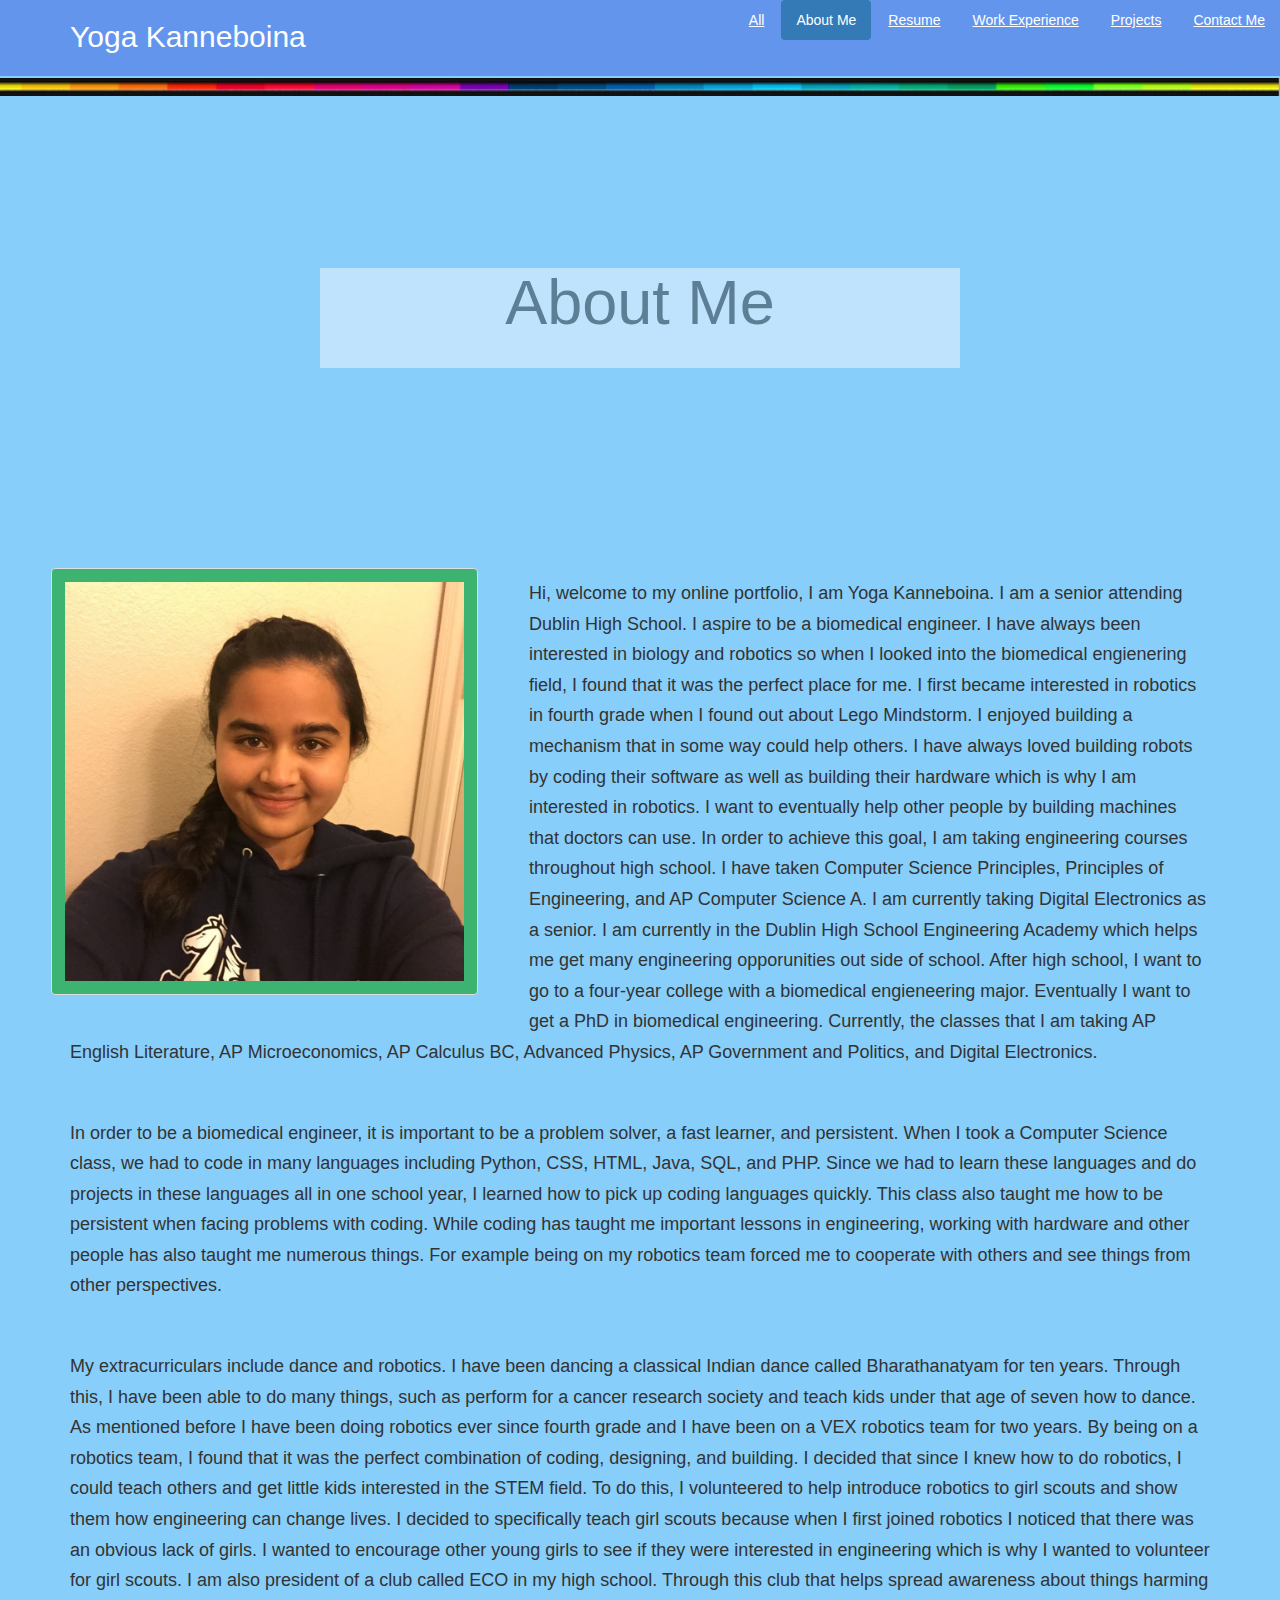
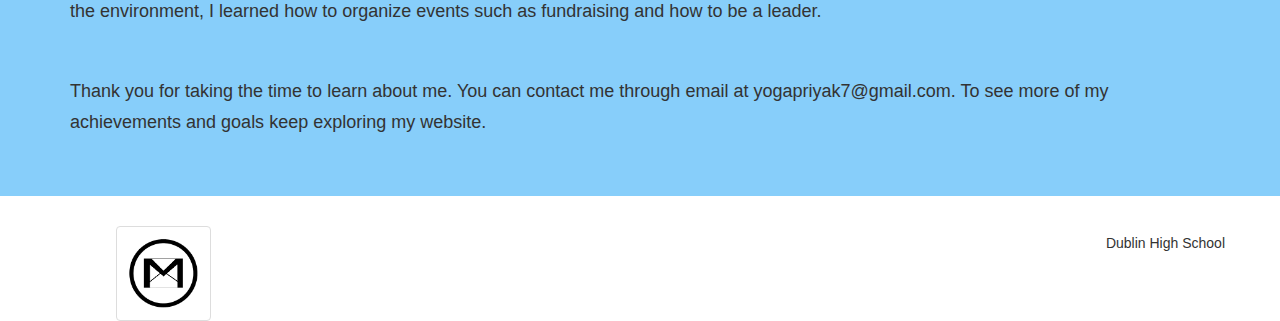
==== Kanneboina_AboutMe.html @ 17a6a9fa "Update Kanneboina_AboutMe.html" ====
<!doctype html>
<html>
    <head>
        <title>My Online Portfolio</title>
        <link rel="stylesheet" type="text/css" href= "bootstrap-3.3.7-dist/css/bootstrap.css"/>
        <title>Yoga Kanneboina</title>
        <link rel = "shortcut icon" type="image/x-icon" href = "Images/yk.jpg">
        <!--<link rel="stylesheet" type="text/js" href= "bootstrap-3.3.7-dist/js/my.js"/>-->
        <script src = "bootstrap-3.3.7-dist/js/my.js"></script>
        <link href="https://fonts.googleapis.com/css?family=Raleway" rel="stylesheet">
    </head>
    <body>
        <div class = "fixed">
        <div class="header">
            <div class="pull-right">
                <ul class="nav nav-pills">
                    <li>
                        <a class= "white" href="index.html">All</a>
                    </li>
                    <li class = "active">
                        <a href="Kanneboina_AboutMe.html">About Me</a>
                    </li>
                    <li>
                        <a class= "white" href="Kanneboina_Resume.html">Resume</a>
                    </li>
                    <li>
                        <a class= "white" href="Kanneboina_WorkExperience.html">Work Experience</a>
                    </li>
                     <li>
                        <a class= "white" href="Kanneboina_Projects.html">Projects</a>
                    </li>
                     <li>
                        <a class= "white" href="Kanneboina_ContactMe.html">Contact Me</a>
                    </li>
                </ul>
            </div>
            <div class="container"><h2>Yoga Kanneboina</h2></div>
        </div>
        <img class= "line" src="Images/color-line.jpg">
        </div>
            <div class = "jumbotron">
                <div class ="cool">
                    <h1 class = "box-caption container">About Me</h1>
                </div>
                <div>
                     <img class="jumbotron container col-sm-4 thumbnail me" src="Images/me.jpg" alt="My Picture"/>
                </div>
                <div class= "container bigger">
                    <h4 class = "height" >Hi, welcome to my online portfolio, I am Yoga Kanneboina. I am a senior attending Dublin High School. I aspire to be a biomedical engineer. I have always been interested in biology and robotics so when I looked into the biomedical engienering field, I found that it was the perfect place for me. I first became interested in robotics in fourth grade when I found out about Lego Mindstorm. I enjoyed building a mechanism that in some way could help others. I have always loved building robots by coding their software as well as building their hardware which is why I am interested in robotics. I want to eventually help other people by building machines that doctors can use. In order to achieve this goal, I am taking engineering courses throughout high school. I have taken Computer Science Principles, Principles of Engineering, and AP Computer Science A. I am currently taking Digital Electronics as a senior. I am currently in the Dublin High School Engineering Academy which helps me get many engineering opporunities out side of school. After high school, I want to go to a four-year college with a biomedical engieneering major. Eventually I want to get a PhD in biomedical engineering. Currently, the classes that I am taking AP English Literature, AP Microeconomics, AP Calculus BC, Advanced Physics, AP Government and Politics, and Digital Electronics. </h4>
                    <br/>
                    <h4 class = "height" >In order to be a biomedical engineer, it is important to be a problem solver, a fast learner, and persistent. When I took a Computer Science class, we had to code in many languages including Python, CSS, HTML, Java, SQL, and PHP. Since we had to learn these languages and do projects in these languages all in one school year, I learned how to pick up coding languages quickly. This class also taught me how to be persistent when facing problems with coding. While coding has taught me important lessons in engineering, working with hardware and other people has also taught me numerous things. For example being on my robotics team forced me to cooperate with others and see things from other perspectives.</h4> 
                    <br/>
                    <h4 class = "height">My extracurriculars include dance and robotics. I have been dancing a classical Indian dance called Bharathanatyam for ten years. Through this, I have been able to do many things, such as perform for a cancer research society and teach kids under that age of seven how to dance. As mentioned before I have been doing robotics ever since fourth grade and I have been on a VEX robotics team for two years. By being on a robotics team, I found that it was the perfect combination of coding, designing, and building. I decided that since I knew how to do robotics, I could teach others and get little kids interested in the STEM field. To do this, I volunteered to help introduce robotics to girl scouts and show them how engineering can change lives. I decided to specifically teach girl scouts because when I first joined robotics I noticed that there was an obvious lack of girls. I wanted to encourage other young girls to see if they were interested in engineering which is why I wanted to volunteer for girl scouts. I am also president of a club called ECO in my high school. Through this club that helps spread awareness about things harming the environment, I learned how to organize events such as fundraising and how to be a leader.</h4>
                    <br/>
                    <h4 class = "height">Thank you for taking the time to learn about me. You can contact me through email at yogapriyak7@gmail.com. To see more of my achievements and goals keep exploring my website.</h4>
                </div>
            </div>
    </body>
        <div class = "container">
            <h5 class="pull-right row">Dublin High School</h5>
            <footer class="container row col-sm-1 thumbnail press">
                <a href= "mailto:yogapriyak7"><img src="Images/gmail.jpg" alt="My Email"/></a>
            </footer>
        </div>
        </div>
</html>
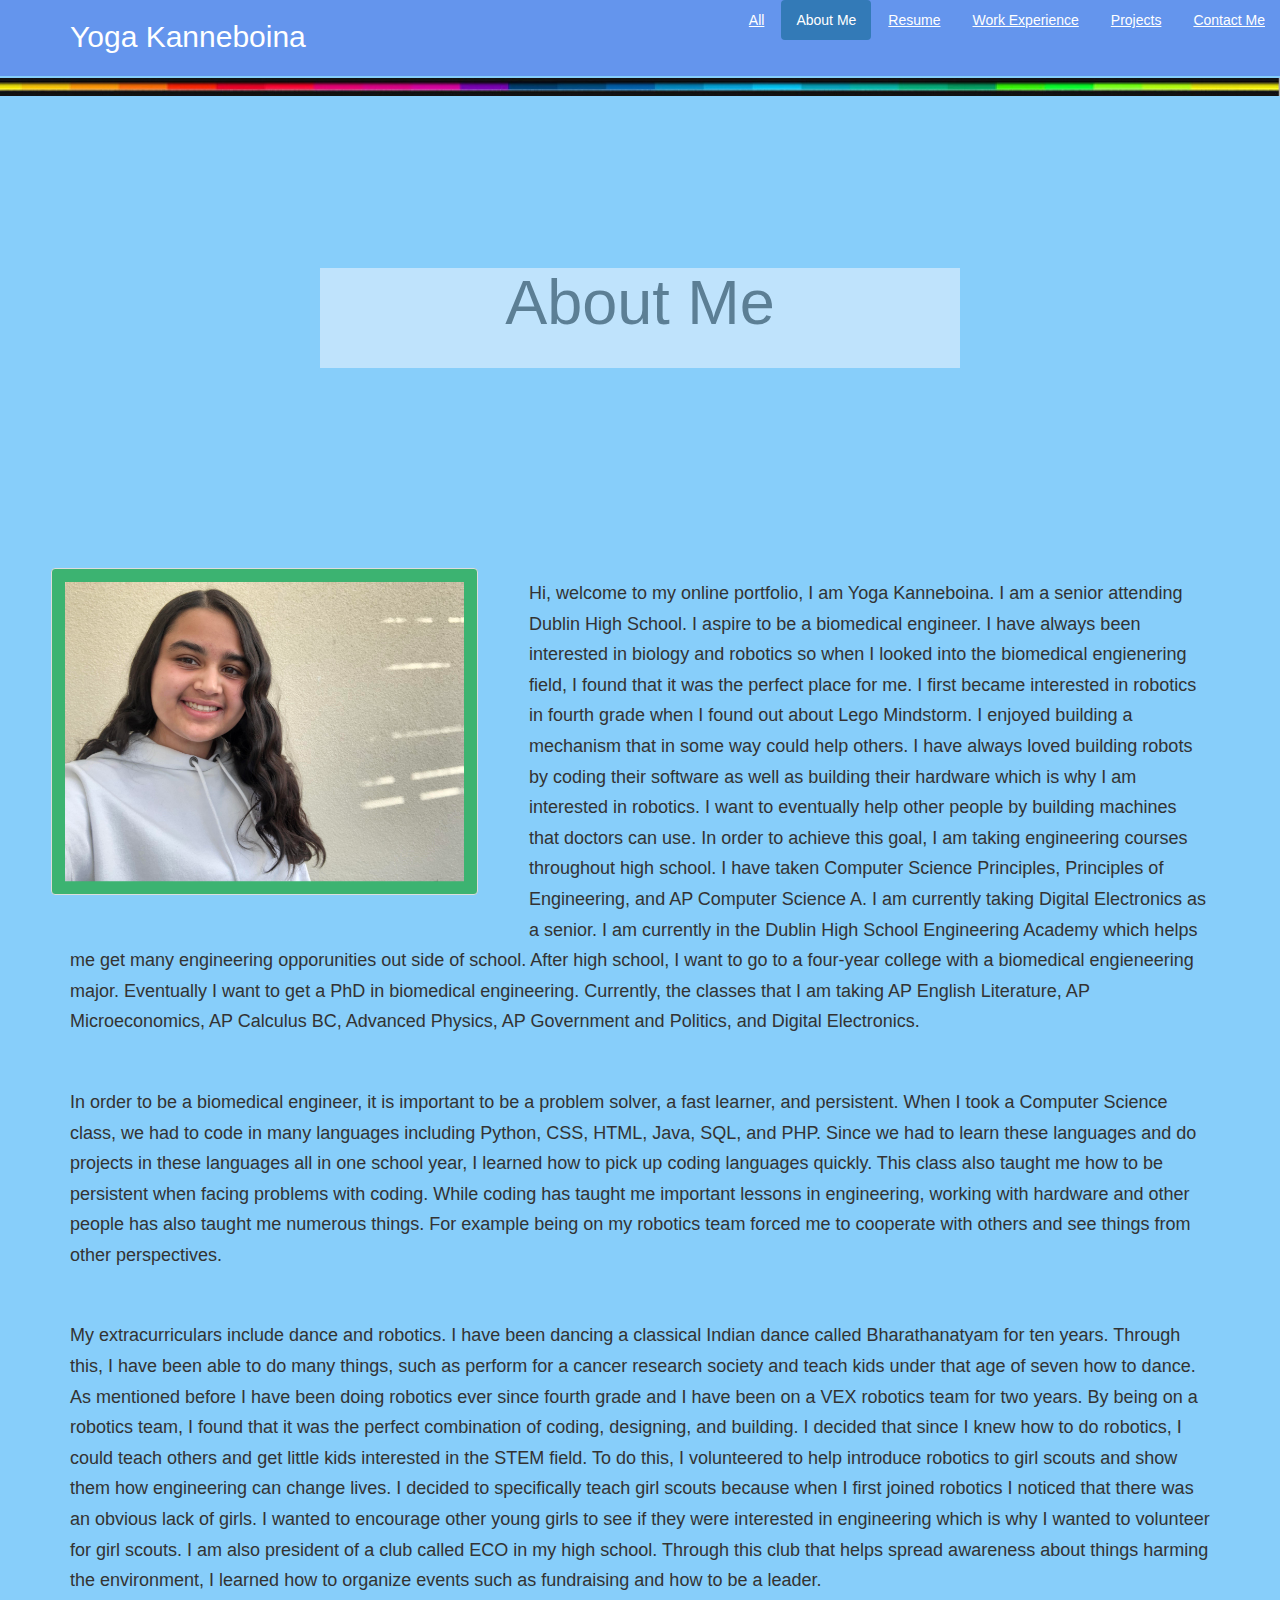
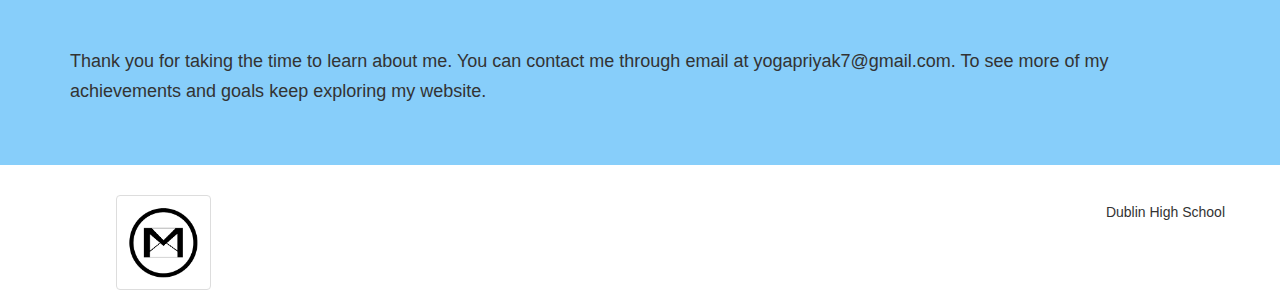
==== commit a6fd90e9: "Update Kanneboina_AboutMe.html" ====
--- a/Kanneboina_AboutMe.html
+++ b/Kanneboina_AboutMe.html
@@ -43,7 +43,7 @@
                     <h1 class = "box-caption container">About Me</h1>
                 </div>
                 <div>
-                     <img class="jumbotron container col-sm-4 thumbnail me" src="Images/me.jpg" alt="My Picture"/>
+                     <img class="jumbotron container col-sm-4 thumbnail me" src="Images/yoga.jpg" alt="My Picture"/>
                 </div>
                 <div class= "container bigger">
                     <h4 class = "height" >Hi, welcome to my online portfolio, I am Yoga Kanneboina. I am a senior attending Dublin High School. I aspire to be a biomedical engineer. I have always been interested in biology and robotics so when I looked into the biomedical engienering field, I found that it was the perfect place for me. I first became interested in robotics in fourth grade when I found out about Lego Mindstorm. I enjoyed building a mechanism that in some way could help others. I have always loved building robots by coding their software as well as building their hardware which is why I am interested in robotics. I want to eventually help other people by building machines that doctors can use. In order to achieve this goal, I am taking engineering courses throughout high school. I have taken Computer Science Principles, Principles of Engineering, and AP Computer Science A. I am currently taking Digital Electronics as a senior. I am currently in the Dublin High School Engineering Academy which helps me get many engineering opporunities out side of school. After high school, I want to go to a four-year college with a biomedical engieneering major. Eventually I want to get a PhD in biomedical engineering. Currently, the classes that I am taking AP English Literature, AP Microeconomics, AP Calculus BC, Advanced Physics, AP Government and Politics, and Digital Electronics. </h4>
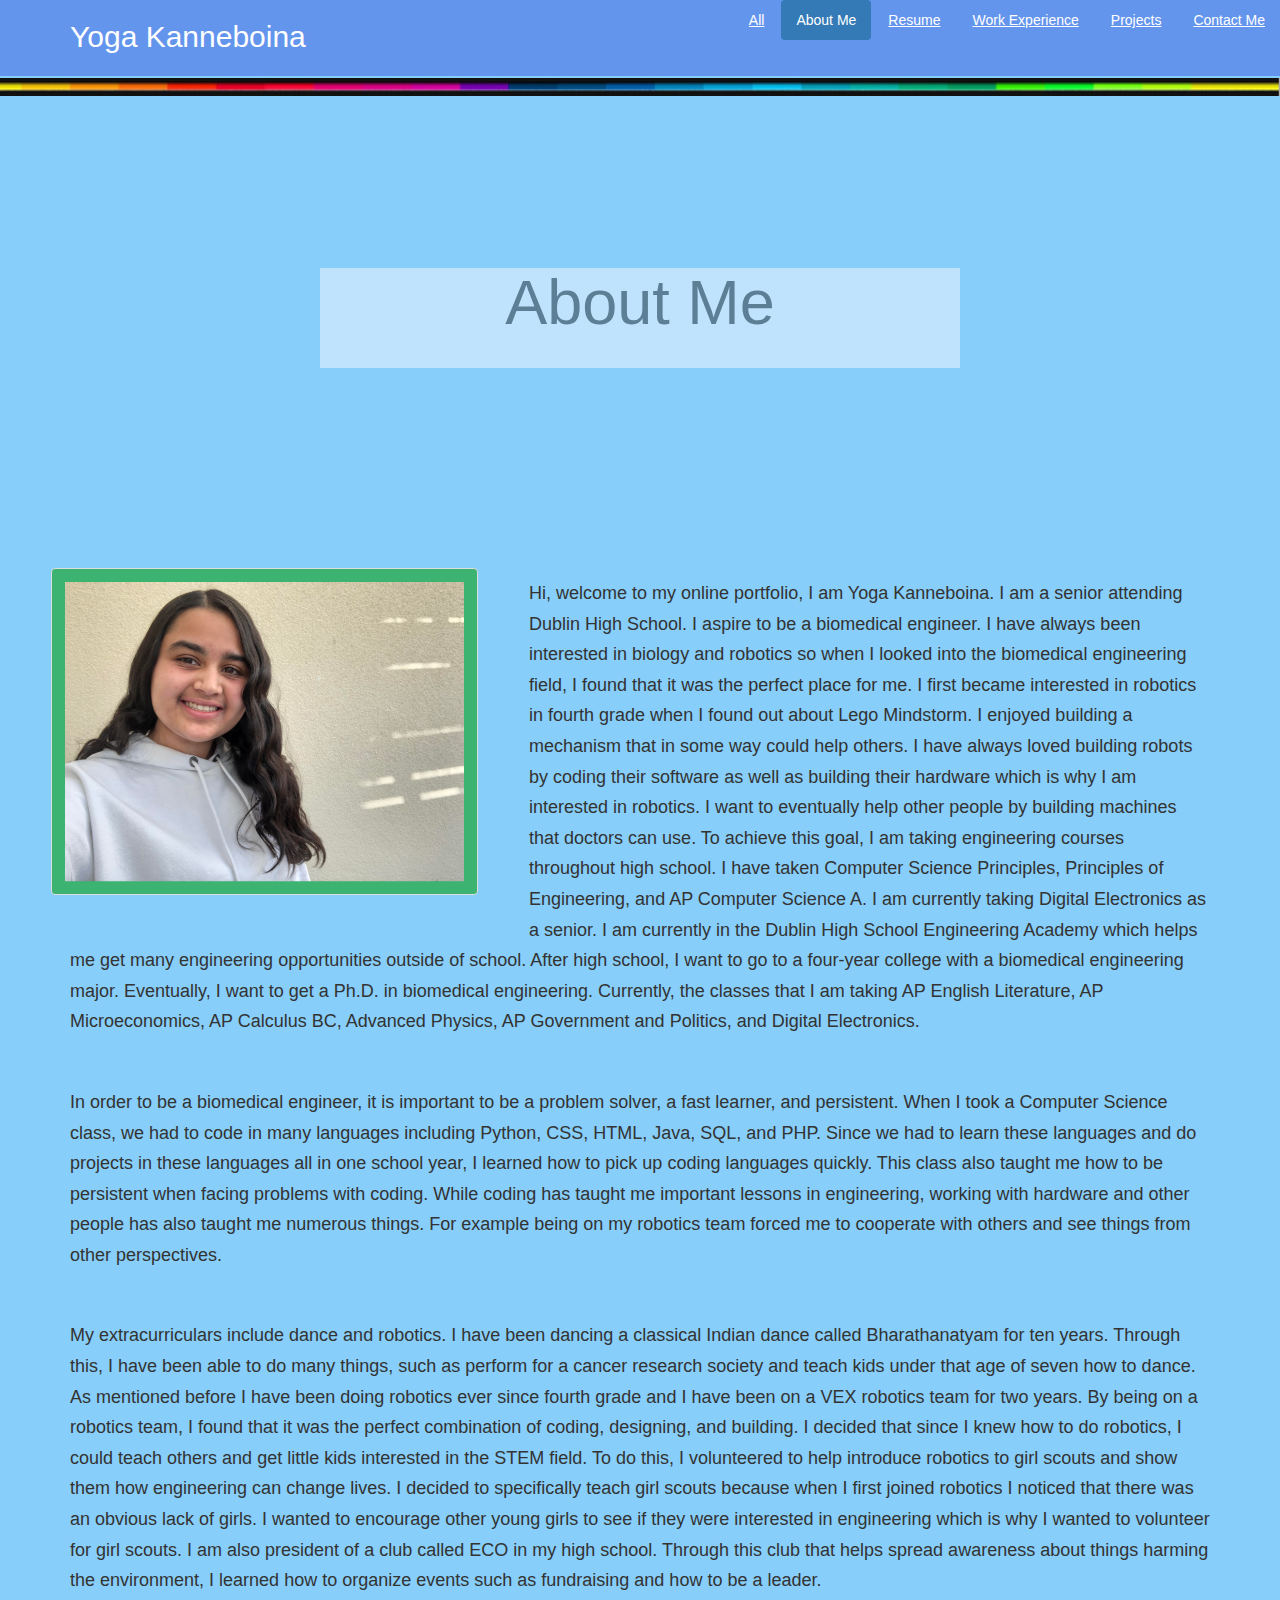
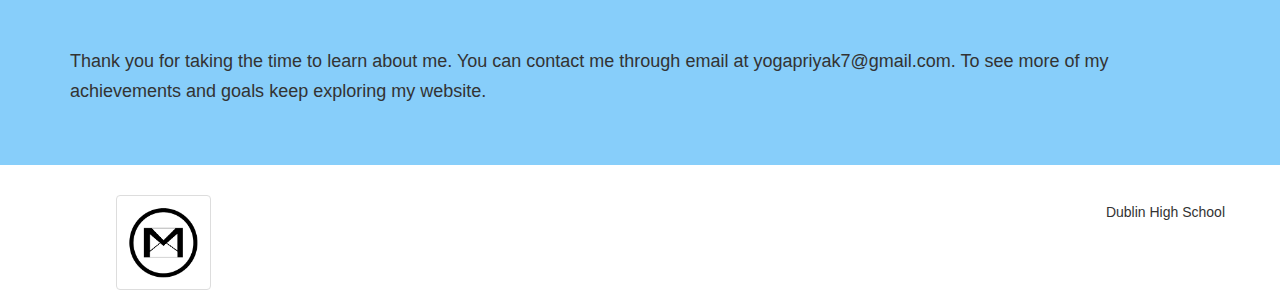
==== commit 3b369f05: "Update Kanneboina_AboutMe.html" ====
--- a/Kanneboina_AboutMe.html
+++ b/Kanneboina_AboutMe.html
@@ -46,7 +46,7 @@
                      <img class="jumbotron container col-sm-4 thumbnail me" src="Images/yoga.jpg" alt="My Picture"/>
                 </div>
                 <div class= "container bigger">
-                    <h4 class = "height" >Hi, welcome to my online portfolio, I am Yoga Kanneboina. I am a senior attending Dublin High School. I aspire to be a biomedical engineer. I have always been interested in biology and robotics so when I looked into the biomedical engienering field, I found that it was the perfect place for me. I first became interested in robotics in fourth grade when I found out about Lego Mindstorm. I enjoyed building a mechanism that in some way could help others. I have always loved building robots by coding their software as well as building their hardware which is why I am interested in robotics. I want to eventually help other people by building machines that doctors can use. In order to achieve this goal, I am taking engineering courses throughout high school. I have taken Computer Science Principles, Principles of Engineering, and AP Computer Science A. I am currently taking Digital Electronics as a senior. I am currently in the Dublin High School Engineering Academy which helps me get many engineering opporunities out side of school. After high school, I want to go to a four-year college with a biomedical engieneering major. Eventually I want to get a PhD in biomedical engineering. Currently, the classes that I am taking AP English Literature, AP Microeconomics, AP Calculus BC, Advanced Physics, AP Government and Politics, and Digital Electronics. </h4>
+                    <h4 class = "height" >Hi, welcome to my online portfolio, I am Yoga Kanneboina. I am a senior attending Dublin High School. I aspire to be a biomedical engineer. I have always been interested in biology and robotics so when I looked into the biomedical engineering field, I found that it was the perfect place for me. I first became interested in robotics in fourth grade when I found out about Lego Mindstorm. I enjoyed building a mechanism that in some way could help others. I have always loved building robots by coding their software as well as building their hardware which is why I am interested in robotics. I want to eventually help other people by building machines that doctors can use. To achieve this goal, I am taking engineering courses throughout high school. I have taken Computer Science Principles, Principles of Engineering, and AP Computer Science A. I am currently taking Digital Electronics as a senior. I am currently in the Dublin High School Engineering Academy which helps me get many engineering opportunities outside of school. After high school, I want to go to a four-year college with a biomedical engineering major. Eventually, I want to get a Ph.D. in biomedical engineering. Currently, the classes that I am taking AP English Literature, AP Microeconomics, AP Calculus BC, Advanced Physics, AP Government and Politics, and Digital Electronics. </h4>
                     <br/>
                     <h4 class = "height" >In order to be a biomedical engineer, it is important to be a problem solver, a fast learner, and persistent. When I took a Computer Science class, we had to code in many languages including Python, CSS, HTML, Java, SQL, and PHP. Since we had to learn these languages and do projects in these languages all in one school year, I learned how to pick up coding languages quickly. This class also taught me how to be persistent when facing problems with coding. While coding has taught me important lessons in engineering, working with hardware and other people has also taught me numerous things. For example being on my robotics team forced me to cooperate with others and see things from other perspectives.</h4> 
                     <br/>
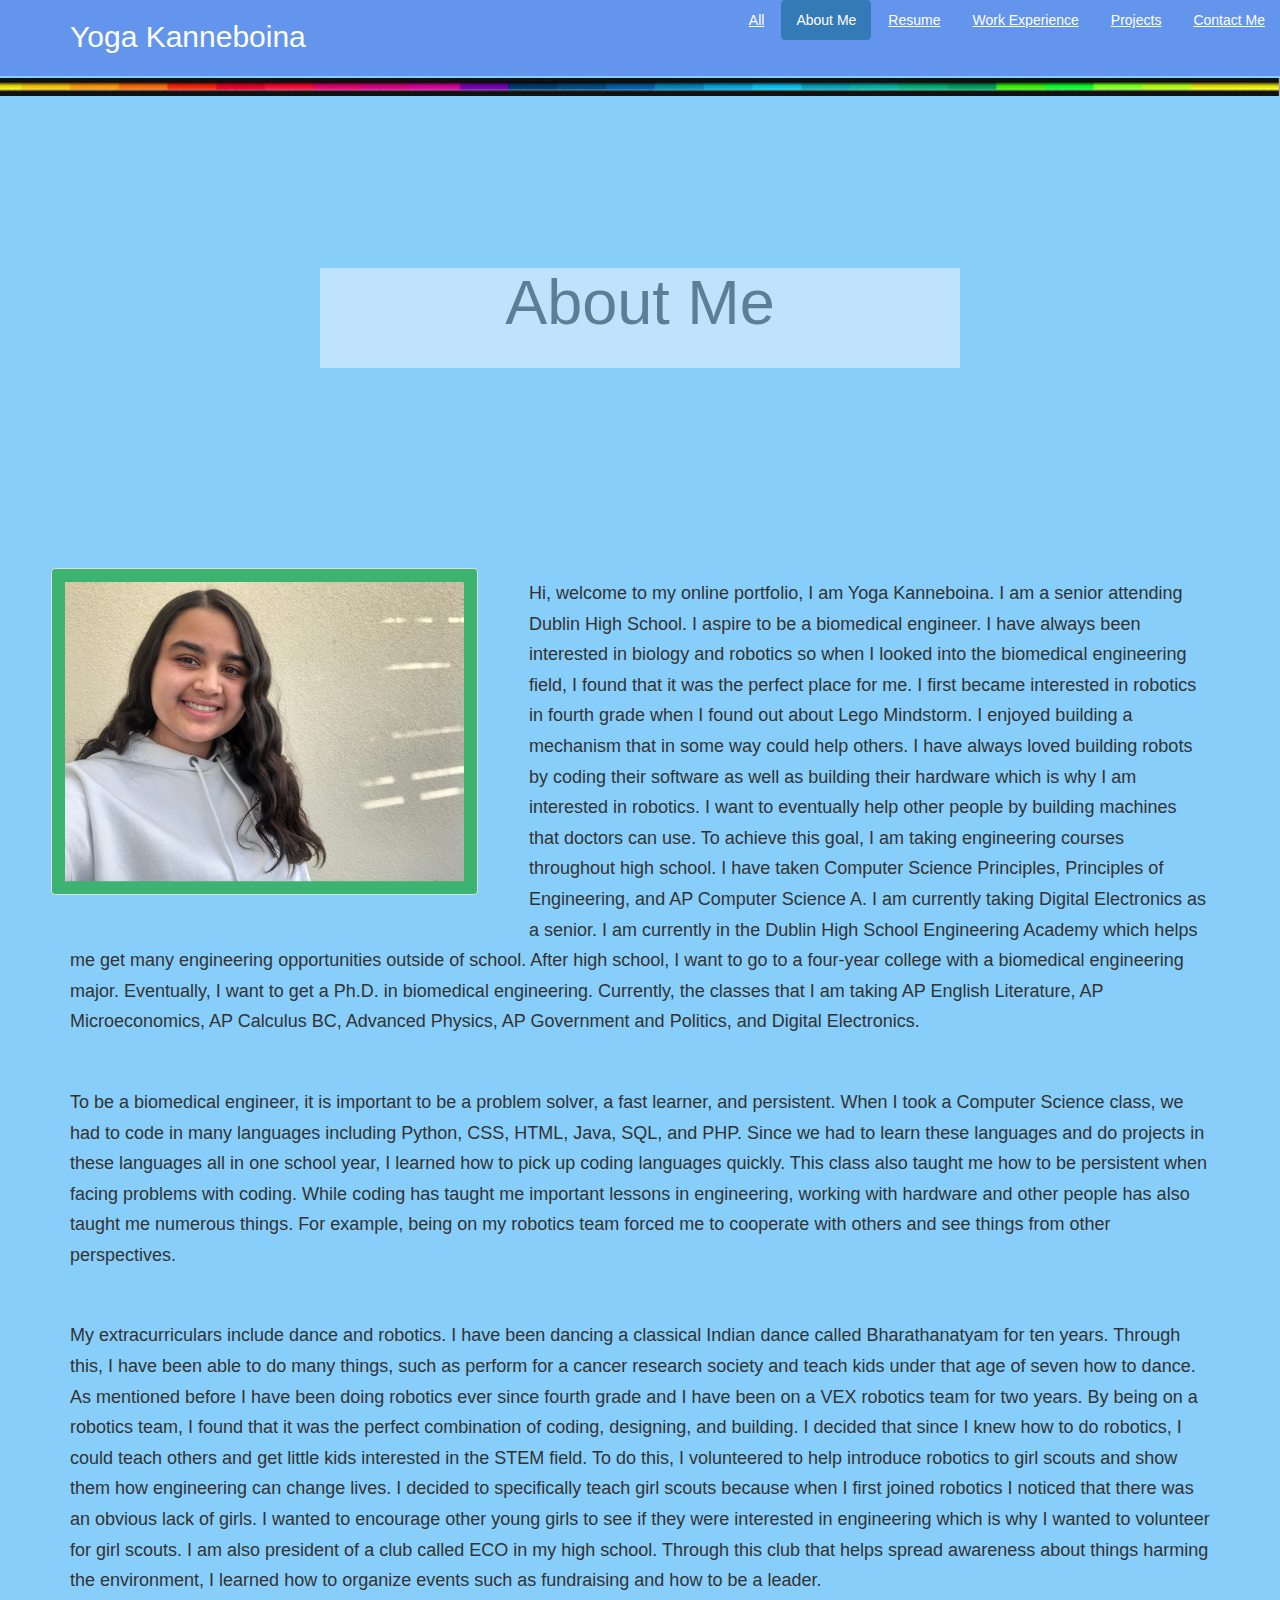
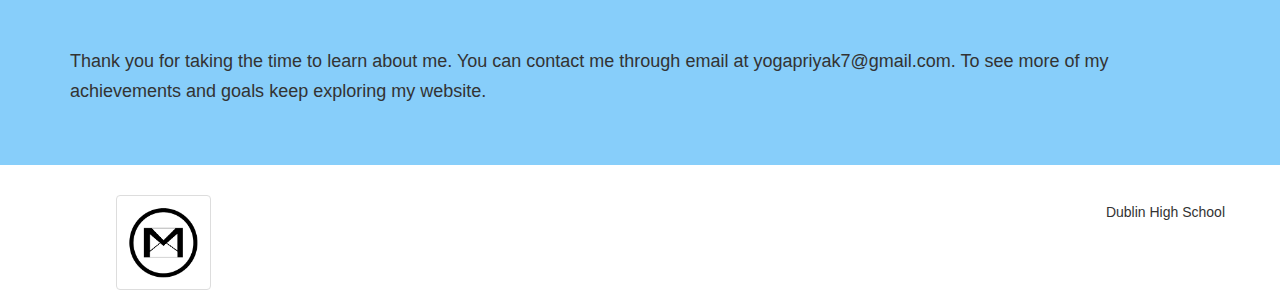
==== commit 33b47c4a: "Update Kanneboina_AboutMe.html" ====
--- a/Kanneboina_AboutMe.html
+++ b/Kanneboina_AboutMe.html
@@ -48,7 +48,7 @@
                 <div class= "container bigger">
                     <h4 class = "height" >Hi, welcome to my online portfolio, I am Yoga Kanneboina. I am a senior attending Dublin High School. I aspire to be a biomedical engineer. I have always been interested in biology and robotics so when I looked into the biomedical engineering field, I found that it was the perfect place for me. I first became interested in robotics in fourth grade when I found out about Lego Mindstorm. I enjoyed building a mechanism that in some way could help others. I have always loved building robots by coding their software as well as building their hardware which is why I am interested in robotics. I want to eventually help other people by building machines that doctors can use. To achieve this goal, I am taking engineering courses throughout high school. I have taken Computer Science Principles, Principles of Engineering, and AP Computer Science A. I am currently taking Digital Electronics as a senior. I am currently in the Dublin High School Engineering Academy which helps me get many engineering opportunities outside of school. After high school, I want to go to a four-year college with a biomedical engineering major. Eventually, I want to get a Ph.D. in biomedical engineering. Currently, the classes that I am taking AP English Literature, AP Microeconomics, AP Calculus BC, Advanced Physics, AP Government and Politics, and Digital Electronics. </h4>
                     <br/>
-                    <h4 class = "height" >In order to be a biomedical engineer, it is important to be a problem solver, a fast learner, and persistent. When I took a Computer Science class, we had to code in many languages including Python, CSS, HTML, Java, SQL, and PHP. Since we had to learn these languages and do projects in these languages all in one school year, I learned how to pick up coding languages quickly. This class also taught me how to be persistent when facing problems with coding. While coding has taught me important lessons in engineering, working with hardware and other people has also taught me numerous things. For example being on my robotics team forced me to cooperate with others and see things from other perspectives.</h4> 
+                    <h4 class = "height" >To be a biomedical engineer, it is important to be a problem solver, a fast learner, and persistent. When I took a Computer Science class, we had to code in many languages including Python, CSS, HTML, Java, SQL, and PHP. Since we had to learn these languages and do projects in these languages all in one school year, I learned how to pick up coding languages quickly. This class also taught me how to be persistent when facing problems with coding. While coding has taught me important lessons in engineering, working with hardware and other people has also taught me numerous things. For example, being on my robotics team forced me to cooperate with others and see things from other perspectives.</h4> 
                     <br/>
                     <h4 class = "height">My extracurriculars include dance and robotics. I have been dancing a classical Indian dance called Bharathanatyam for ten years. Through this, I have been able to do many things, such as perform for a cancer research society and teach kids under that age of seven how to dance. As mentioned before I have been doing robotics ever since fourth grade and I have been on a VEX robotics team for two years. By being on a robotics team, I found that it was the perfect combination of coding, designing, and building. I decided that since I knew how to do robotics, I could teach others and get little kids interested in the STEM field. To do this, I volunteered to help introduce robotics to girl scouts and show them how engineering can change lives. I decided to specifically teach girl scouts because when I first joined robotics I noticed that there was an obvious lack of girls. I wanted to encourage other young girls to see if they were interested in engineering which is why I wanted to volunteer for girl scouts. I am also president of a club called ECO in my high school. Through this club that helps spread awareness about things harming the environment, I learned how to organize events such as fundraising and how to be a leader.</h4>
                     <br/>
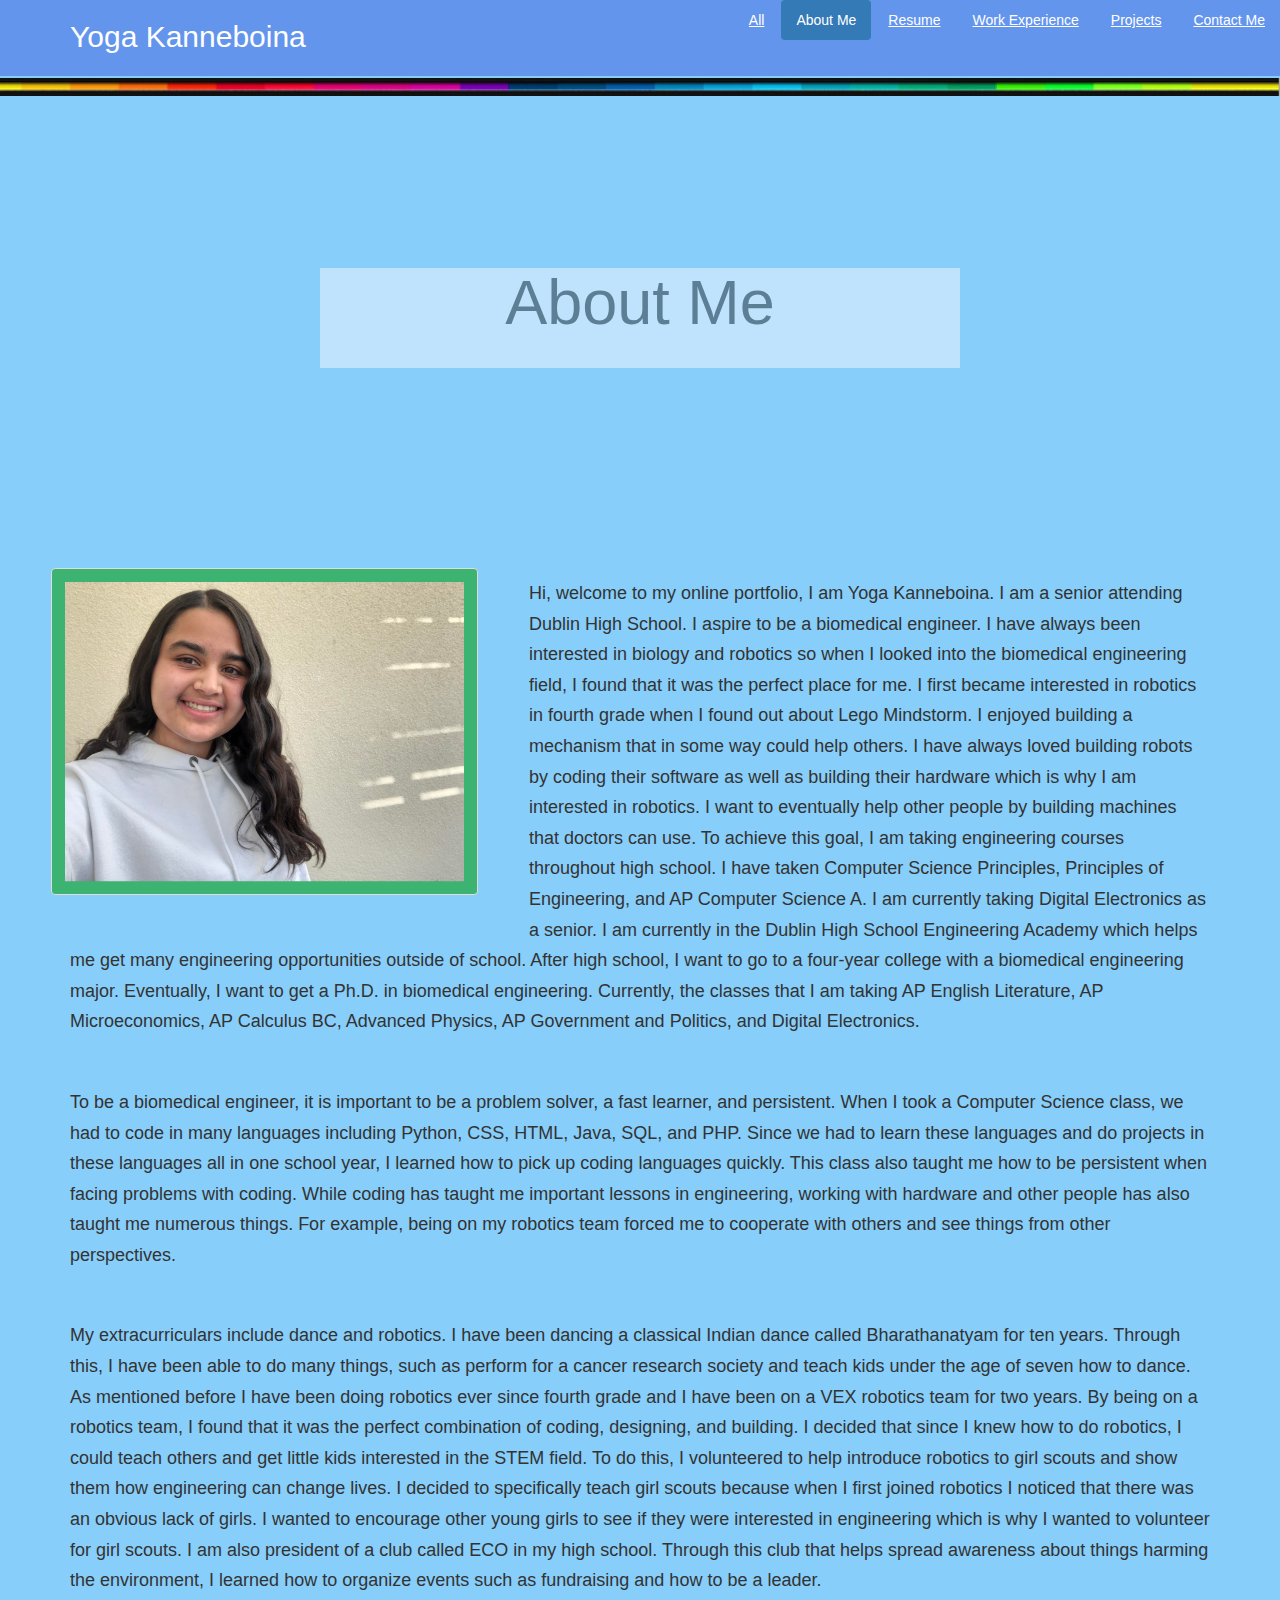
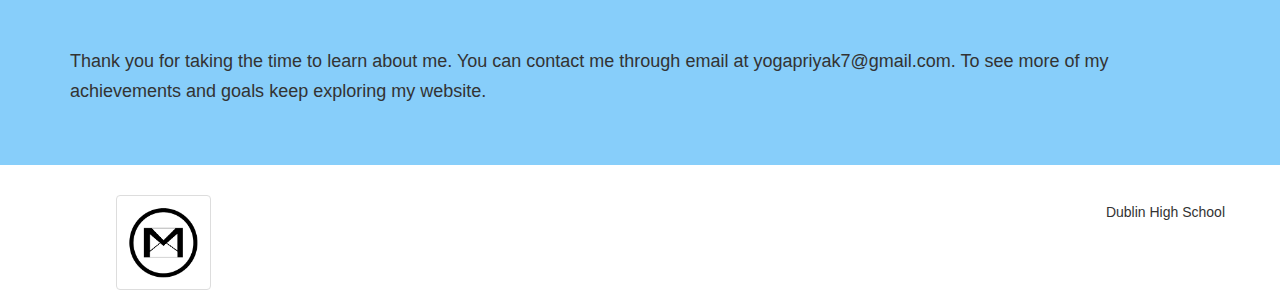
==== commit f6574554: "Update Kanneboina_AboutMe.html" ====
--- a/Kanneboina_AboutMe.html
+++ b/Kanneboina_AboutMe.html
@@ -50,7 +50,7 @@
                     <br/>
                     <h4 class = "height" >To be a biomedical engineer, it is important to be a problem solver, a fast learner, and persistent. When I took a Computer Science class, we had to code in many languages including Python, CSS, HTML, Java, SQL, and PHP. Since we had to learn these languages and do projects in these languages all in one school year, I learned how to pick up coding languages quickly. This class also taught me how to be persistent when facing problems with coding. While coding has taught me important lessons in engineering, working with hardware and other people has also taught me numerous things. For example, being on my robotics team forced me to cooperate with others and see things from other perspectives.</h4> 
                     <br/>
-                    <h4 class = "height">My extracurriculars include dance and robotics. I have been dancing a classical Indian dance called Bharathanatyam for ten years. Through this, I have been able to do many things, such as perform for a cancer research society and teach kids under that age of seven how to dance. As mentioned before I have been doing robotics ever since fourth grade and I have been on a VEX robotics team for two years. By being on a robotics team, I found that it was the perfect combination of coding, designing, and building. I decided that since I knew how to do robotics, I could teach others and get little kids interested in the STEM field. To do this, I volunteered to help introduce robotics to girl scouts and show them how engineering can change lives. I decided to specifically teach girl scouts because when I first joined robotics I noticed that there was an obvious lack of girls. I wanted to encourage other young girls to see if they were interested in engineering which is why I wanted to volunteer for girl scouts. I am also president of a club called ECO in my high school. Through this club that helps spread awareness about things harming the environment, I learned how to organize events such as fundraising and how to be a leader.</h4>
+                    <h4 class = "height">My extracurriculars include dance and robotics. I have been dancing a classical Indian dance called Bharathanatyam for ten years. Through this, I have been able to do many things, such as perform for a cancer research society and teach kids under the age of seven how to dance. As mentioned before I have been doing robotics ever since fourth grade and I have been on a VEX robotics team for two years. By being on a robotics team, I found that it was the perfect combination of coding, designing, and building. I decided that since I knew how to do robotics, I could teach others and get little kids interested in the STEM field. To do this, I volunteered to help introduce robotics to girl scouts and show them how engineering can change lives. I decided to specifically teach girl scouts because when I first joined robotics I noticed that there was an obvious lack of girls. I wanted to encourage other young girls to see if they were interested in engineering which is why I wanted to volunteer for girl scouts. I am also president of a club called ECO in my high school. Through this club that helps spread awareness about things harming the environment, I learned how to organize events such as fundraising and how to be a leader.</h4>
                     <br/>
                     <h4 class = "height">Thank you for taking the time to learn about me. You can contact me through email at yogapriyak7@gmail.com. To see more of my achievements and goals keep exploring my website.</h4>
                 </div>
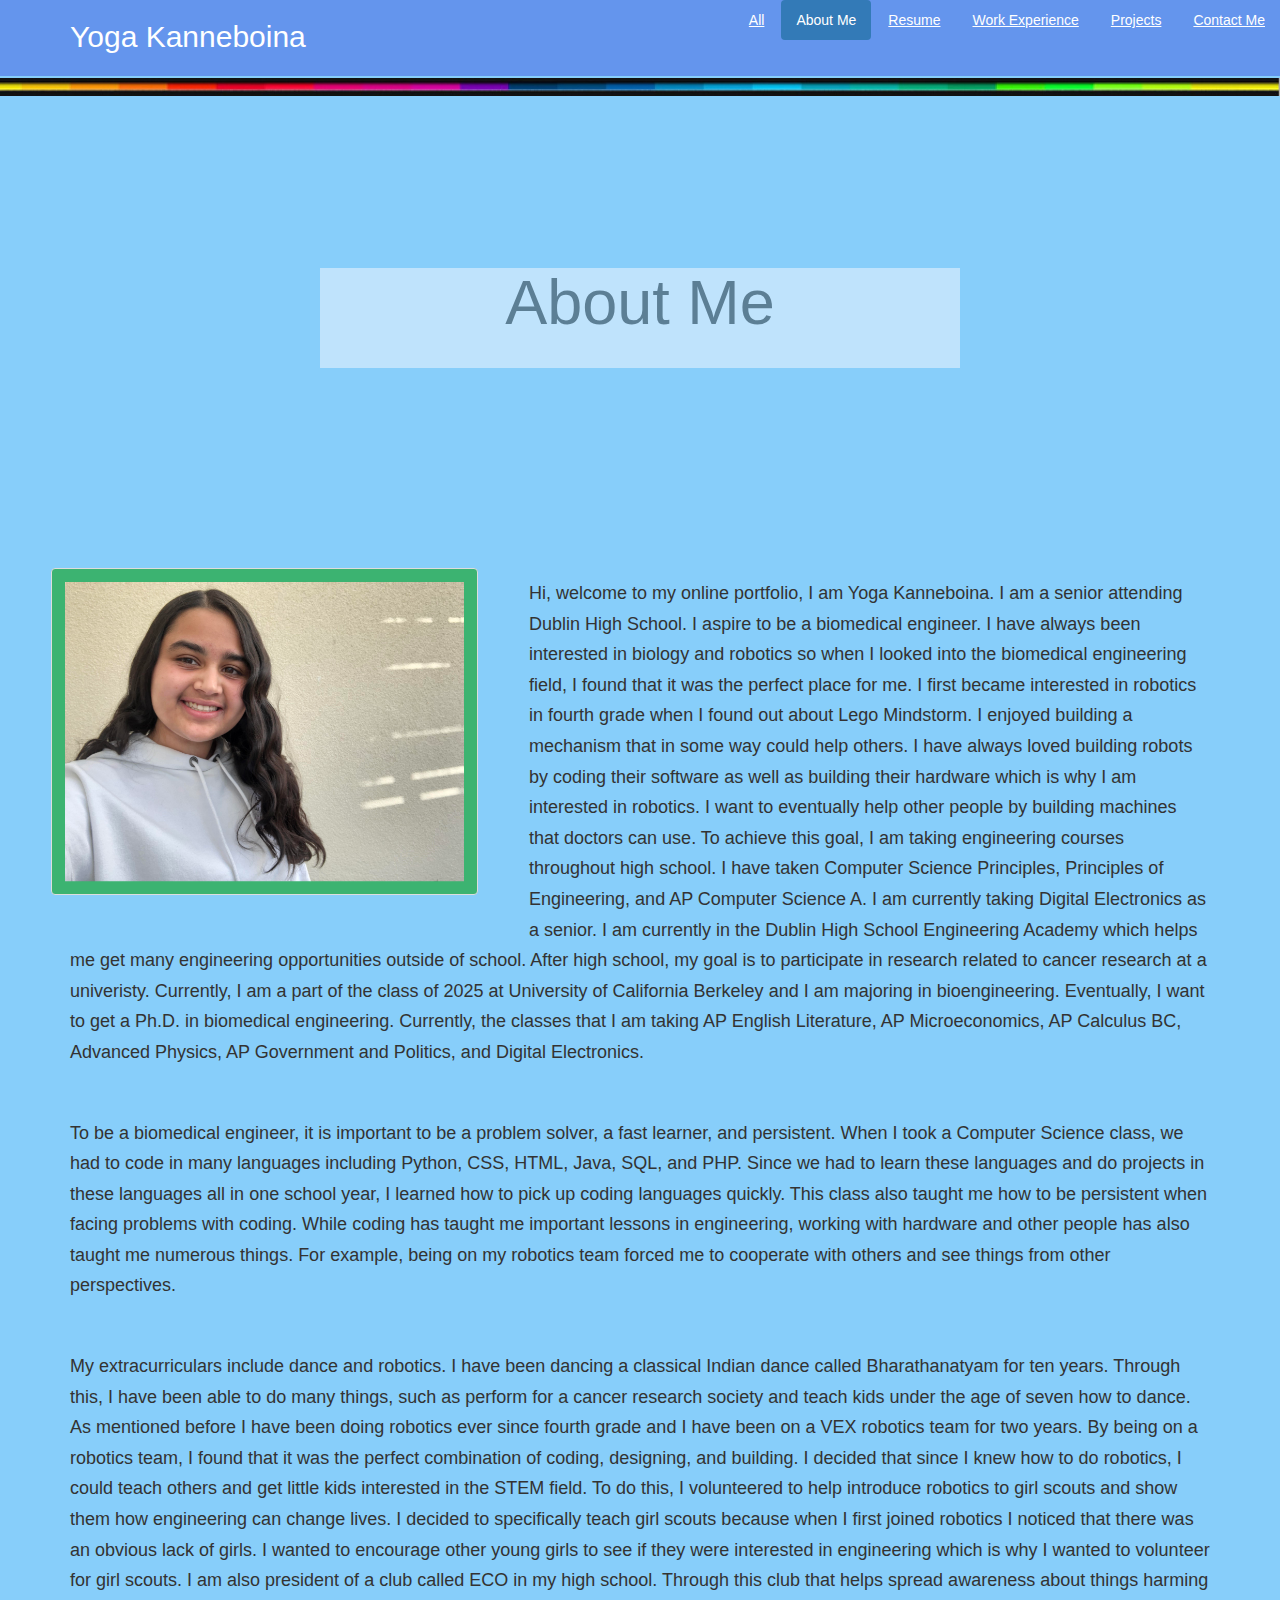
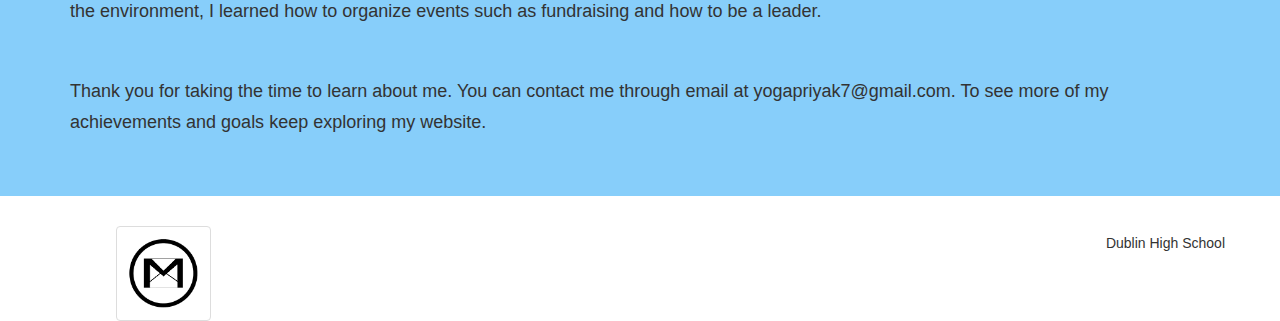
==== commit 33c8c3b0: "added college information to about me page" ====
--- a/Kanneboina_AboutMe.html
+++ b/Kanneboina_AboutMe.html
@@ -46,7 +46,7 @@
                      <img class="jumbotron container col-sm-4 thumbnail me" src="Images/yoga.jpg" alt="My Picture"/>
                 </div>
                 <div class= "container bigger">
-                    <h4 class = "height" >Hi, welcome to my online portfolio, I am Yoga Kanneboina. I am a senior attending Dublin High School. I aspire to be a biomedical engineer. I have always been interested in biology and robotics so when I looked into the biomedical engineering field, I found that it was the perfect place for me. I first became interested in robotics in fourth grade when I found out about Lego Mindstorm. I enjoyed building a mechanism that in some way could help others. I have always loved building robots by coding their software as well as building their hardware which is why I am interested in robotics. I want to eventually help other people by building machines that doctors can use. To achieve this goal, I am taking engineering courses throughout high school. I have taken Computer Science Principles, Principles of Engineering, and AP Computer Science A. I am currently taking Digital Electronics as a senior. I am currently in the Dublin High School Engineering Academy which helps me get many engineering opportunities outside of school. After high school, I want to go to a four-year college with a biomedical engineering major. Eventually, I want to get a Ph.D. in biomedical engineering. Currently, the classes that I am taking AP English Literature, AP Microeconomics, AP Calculus BC, Advanced Physics, AP Government and Politics, and Digital Electronics. </h4>
+                    <h4 class = "height" >Hi, welcome to my online portfolio, I am Yoga Kanneboina. I am a senior attending Dublin High School. I aspire to be a biomedical engineer. I have always been interested in biology and robotics so when I looked into the biomedical engineering field, I found that it was the perfect place for me. I first became interested in robotics in fourth grade when I found out about Lego Mindstorm. I enjoyed building a mechanism that in some way could help others. I have always loved building robots by coding their software as well as building their hardware which is why I am interested in robotics. I want to eventually help other people by building machines that doctors can use. To achieve this goal, I am taking engineering courses throughout high school. I have taken Computer Science Principles, Principles of Engineering, and AP Computer Science A. I am currently taking Digital Electronics as a senior. I am currently in the Dublin High School Engineering Academy which helps me get many engineering opportunities outside of school. After high school, my goal is to participate in research related to cancer research at a univeristy. Currently, I am a part of the class of 2025 at University of California Berkeley and I am majoring in bioengineering.  Eventually, I want to get a Ph.D. in biomedical engineering. Currently, the classes that I am taking AP English Literature, AP Microeconomics, AP Calculus BC, Advanced Physics, AP Government and Politics, and Digital Electronics. </h4>
                     <br/>
                     <h4 class = "height" >To be a biomedical engineer, it is important to be a problem solver, a fast learner, and persistent. When I took a Computer Science class, we had to code in many languages including Python, CSS, HTML, Java, SQL, and PHP. Since we had to learn these languages and do projects in these languages all in one school year, I learned how to pick up coding languages quickly. This class also taught me how to be persistent when facing problems with coding. While coding has taught me important lessons in engineering, working with hardware and other people has also taught me numerous things. For example, being on my robotics team forced me to cooperate with others and see things from other perspectives.</h4> 
                     <br/>
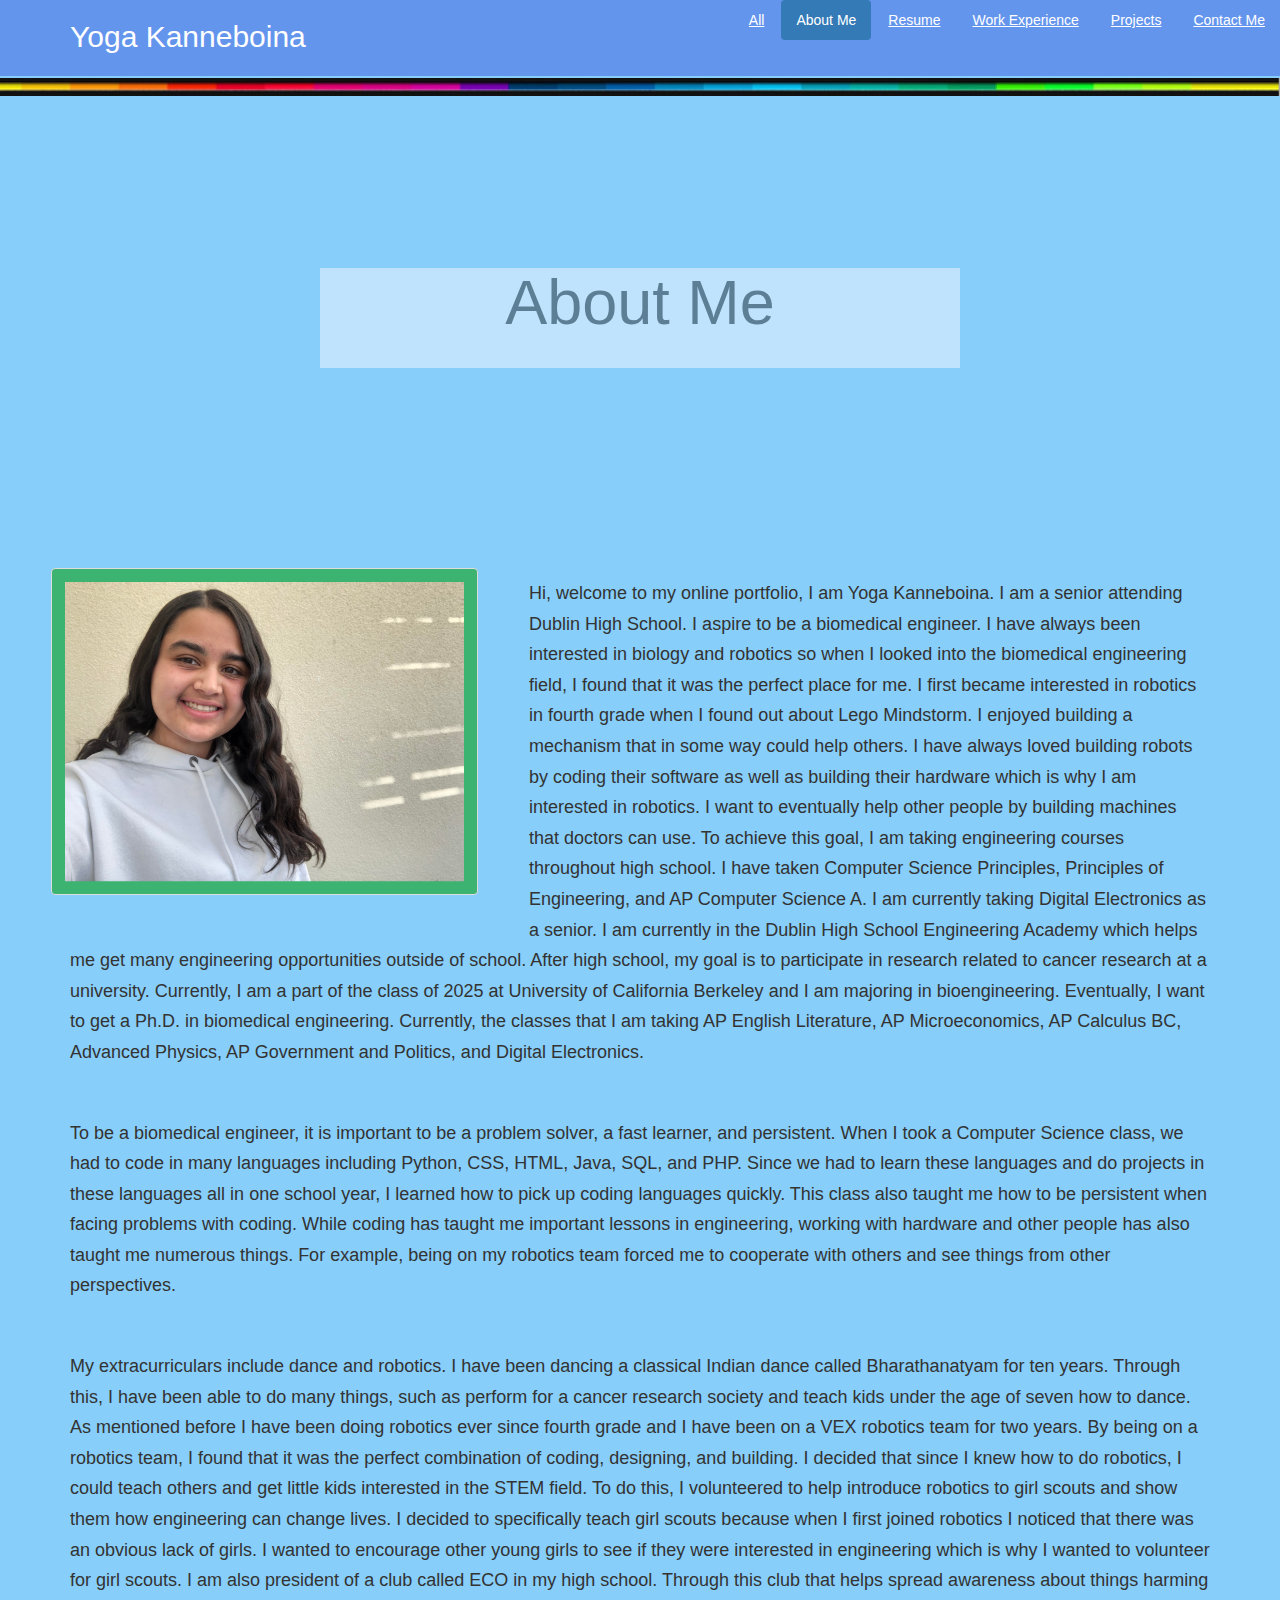
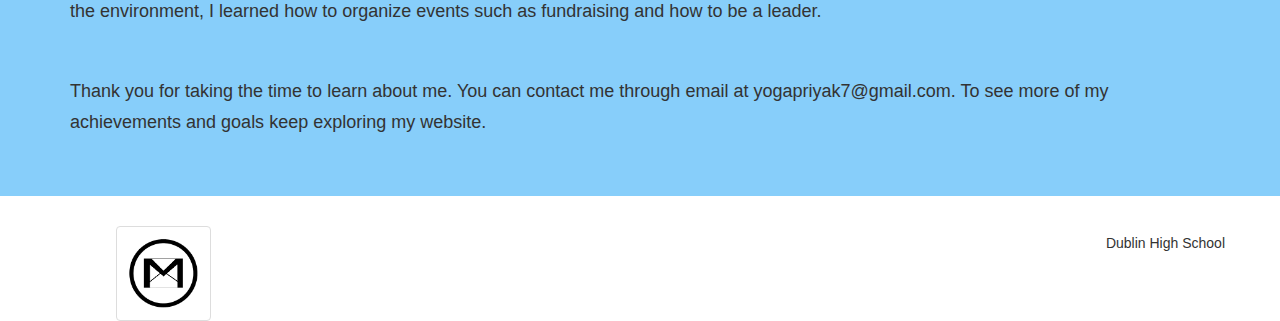
==== commit be4ec4ae: "corrected grammar about me" ====
--- a/Kanneboina_AboutMe.html
+++ b/Kanneboina_AboutMe.html
@@ -46,7 +46,7 @@
                      <img class="jumbotron container col-sm-4 thumbnail me" src="Images/yoga.jpg" alt="My Picture"/>
                 </div>
                 <div class= "container bigger">
-                    <h4 class = "height" >Hi, welcome to my online portfolio, I am Yoga Kanneboina. I am a senior attending Dublin High School. I aspire to be a biomedical engineer. I have always been interested in biology and robotics so when I looked into the biomedical engineering field, I found that it was the perfect place for me. I first became interested in robotics in fourth grade when I found out about Lego Mindstorm. I enjoyed building a mechanism that in some way could help others. I have always loved building robots by coding their software as well as building their hardware which is why I am interested in robotics. I want to eventually help other people by building machines that doctors can use. To achieve this goal, I am taking engineering courses throughout high school. I have taken Computer Science Principles, Principles of Engineering, and AP Computer Science A. I am currently taking Digital Electronics as a senior. I am currently in the Dublin High School Engineering Academy which helps me get many engineering opportunities outside of school. After high school, my goal is to participate in research related to cancer research at a univeristy. Currently, I am a part of the class of 2025 at University of California Berkeley and I am majoring in bioengineering.  Eventually, I want to get a Ph.D. in biomedical engineering. Currently, the classes that I am taking AP English Literature, AP Microeconomics, AP Calculus BC, Advanced Physics, AP Government and Politics, and Digital Electronics. </h4>
+                    <h4 class = "height" >Hi, welcome to my online portfolio, I am Yoga Kanneboina. I am a senior attending Dublin High School. I aspire to be a biomedical engineer. I have always been interested in biology and robotics so when I looked into the biomedical engineering field, I found that it was the perfect place for me. I first became interested in robotics in fourth grade when I found out about Lego Mindstorm. I enjoyed building a mechanism that in some way could help others. I have always loved building robots by coding their software as well as building their hardware which is why I am interested in robotics. I want to eventually help other people by building machines that doctors can use. To achieve this goal, I am taking engineering courses throughout high school. I have taken Computer Science Principles, Principles of Engineering, and AP Computer Science A. I am currently taking Digital Electronics as a senior. I am currently in the Dublin High School Engineering Academy which helps me get many engineering opportunities outside of school. After high school, my goal is to participate in research related to cancer research at a university. Currently, I am a part of the class of 2025 at University of California Berkeley and I am majoring in bioengineering. Eventually, I want to get a Ph.D. in biomedical engineering. Currently, the classes that I am taking AP English Literature, AP Microeconomics, AP Calculus BC, Advanced Physics, AP Government and Politics, and Digital Electronics. </h4>
                     <br/>
                     <h4 class = "height" >To be a biomedical engineer, it is important to be a problem solver, a fast learner, and persistent. When I took a Computer Science class, we had to code in many languages including Python, CSS, HTML, Java, SQL, and PHP. Since we had to learn these languages and do projects in these languages all in one school year, I learned how to pick up coding languages quickly. This class also taught me how to be persistent when facing problems with coding. While coding has taught me important lessons in engineering, working with hardware and other people has also taught me numerous things. For example, being on my robotics team forced me to cooperate with others and see things from other perspectives.</h4> 
                     <br/>
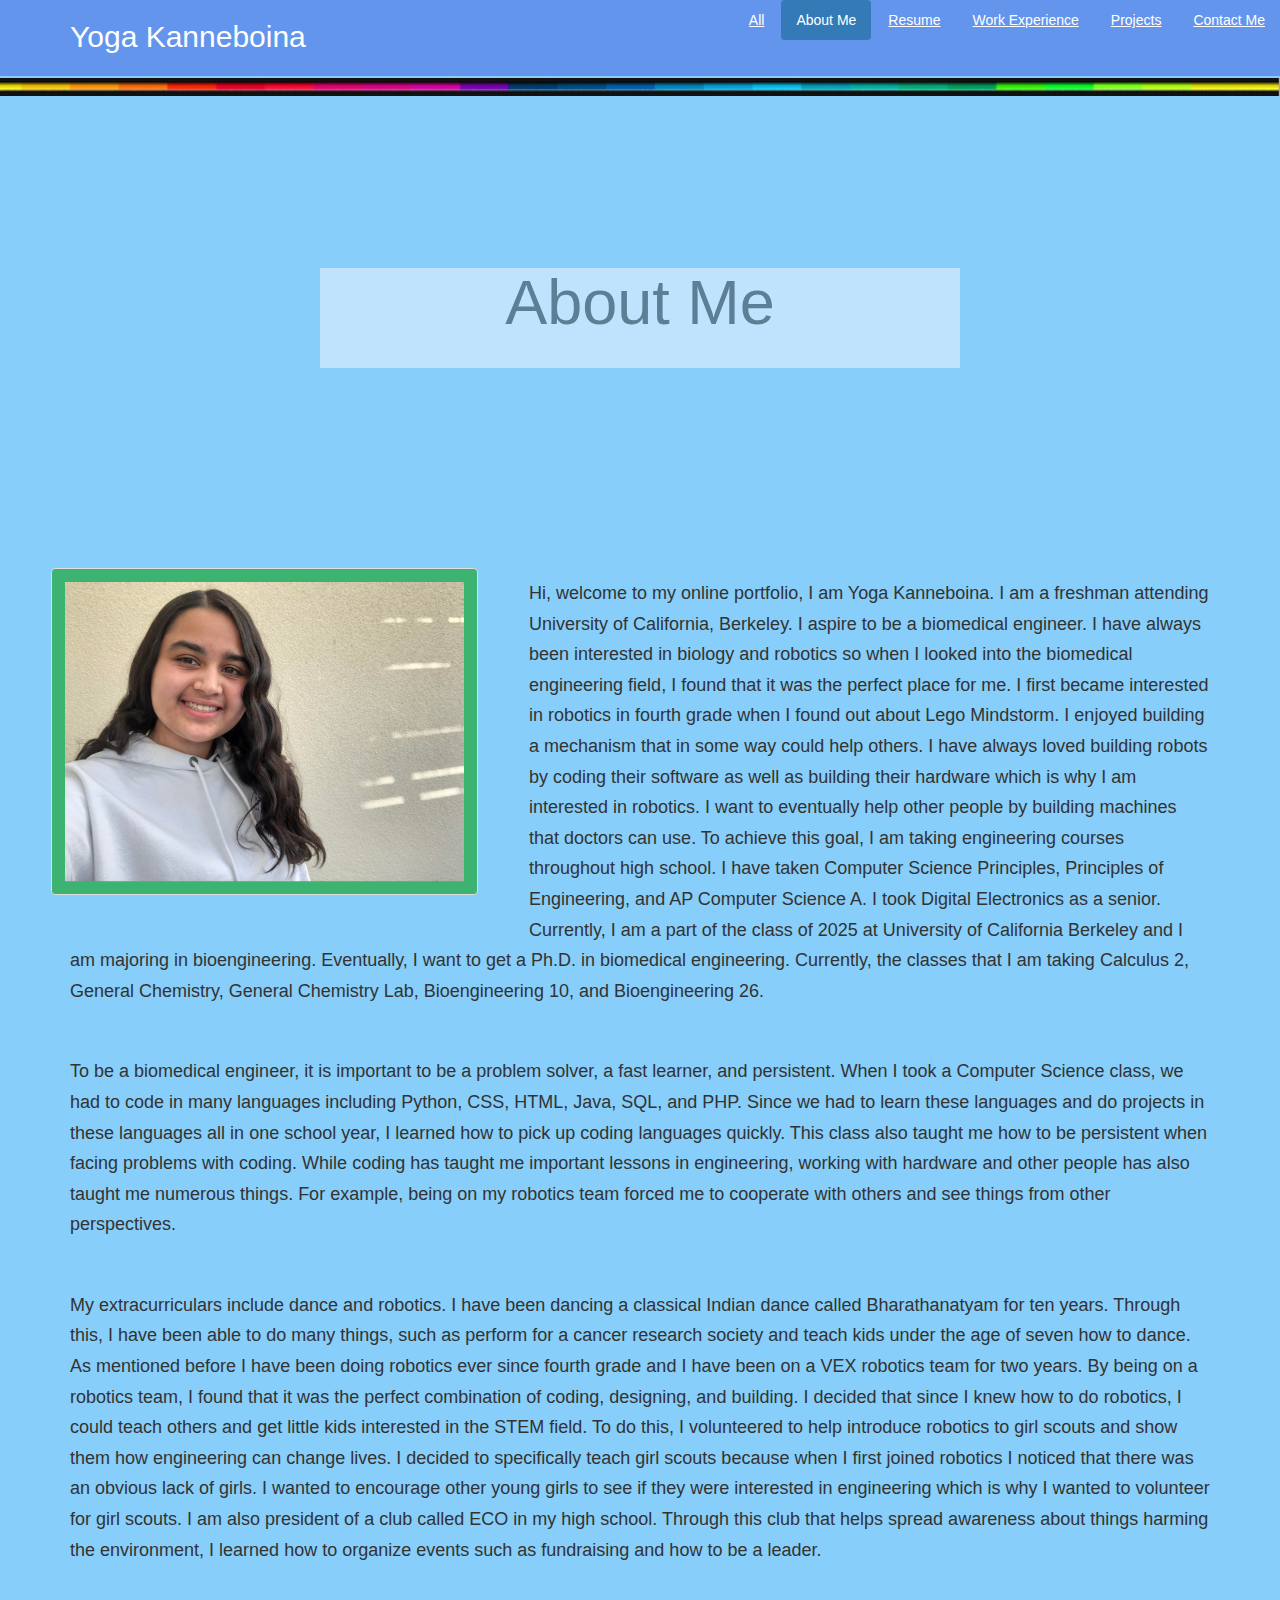
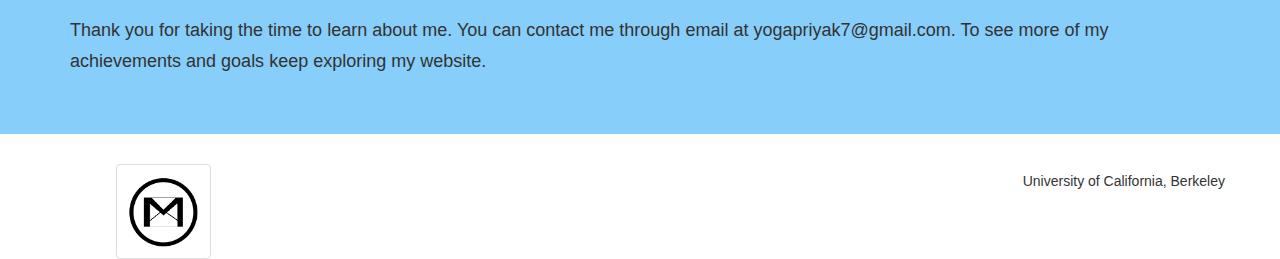
==== commit 92ada8b1: "Update Kanneboina_AboutMe.html" ====
--- a/Kanneboina_AboutMe.html
+++ b/Kanneboina_AboutMe.html
@@ -46,7 +46,7 @@
                      <img class="jumbotron container col-sm-4 thumbnail me" src="Images/yoga.jpg" alt="My Picture"/>
                 </div>
                 <div class= "container bigger">
-                    <h4 class = "height" >Hi, welcome to my online portfolio, I am Yoga Kanneboina. I am a senior attending Dublin High School. I aspire to be a biomedical engineer. I have always been interested in biology and robotics so when I looked into the biomedical engineering field, I found that it was the perfect place for me. I first became interested in robotics in fourth grade when I found out about Lego Mindstorm. I enjoyed building a mechanism that in some way could help others. I have always loved building robots by coding their software as well as building their hardware which is why I am interested in robotics. I want to eventually help other people by building machines that doctors can use. To achieve this goal, I am taking engineering courses throughout high school. I have taken Computer Science Principles, Principles of Engineering, and AP Computer Science A. I am currently taking Digital Electronics as a senior. I am currently in the Dublin High School Engineering Academy which helps me get many engineering opportunities outside of school. After high school, my goal is to participate in research related to cancer research at a university. Currently, I am a part of the class of 2025 at University of California Berkeley and I am majoring in bioengineering. Eventually, I want to get a Ph.D. in biomedical engineering. Currently, the classes that I am taking AP English Literature, AP Microeconomics, AP Calculus BC, Advanced Physics, AP Government and Politics, and Digital Electronics. </h4>
+                    <h4 class = "height" >Hi, welcome to my online portfolio, I am Yoga Kanneboina. I am a freshman attending University of California, Berkeley. I aspire to be a biomedical engineer. I have always been interested in biology and robotics so when I looked into the biomedical engineering field, I found that it was the perfect place for me. I first became interested in robotics in fourth grade when I found out about Lego Mindstorm. I enjoyed building a mechanism that in some way could help others. I have always loved building robots by coding their software as well as building their hardware which is why I am interested in robotics. I want to eventually help other people by building machines that doctors can use. To achieve this goal, I am taking engineering courses throughout high school. I have taken Computer Science Principles, Principles of Engineering, and AP Computer Science A. I took Digital Electronics as a senior. Currently, I am a part of the class of 2025 at University of California Berkeley and I am majoring in bioengineering. Eventually, I want to get a Ph.D. in biomedical engineering. Currently, the classes that I am taking Calculus 2, General Chemistry, General Chemistry Lab, Bioengineering 10, and Bioengineering 26.</h4>
                     <br/>
                     <h4 class = "height" >To be a biomedical engineer, it is important to be a problem solver, a fast learner, and persistent. When I took a Computer Science class, we had to code in many languages including Python, CSS, HTML, Java, SQL, and PHP. Since we had to learn these languages and do projects in these languages all in one school year, I learned how to pick up coding languages quickly. This class also taught me how to be persistent when facing problems with coding. While coding has taught me important lessons in engineering, working with hardware and other people has also taught me numerous things. For example, being on my robotics team forced me to cooperate with others and see things from other perspectives.</h4> 
                     <br/>
@@ -57,7 +57,7 @@
             </div>
     </body>
         <div class = "container">
-            <h5 class="pull-right row">Dublin High School</h5>
+            <h5 class="pull-right row">University of California, Berkeley</h5>
             <footer class="container row col-sm-1 thumbnail press">
                 <a href= "mailto:yogapriyak7"><img src="Images/gmail.jpg" alt="My Email"/></a>
             </footer>
